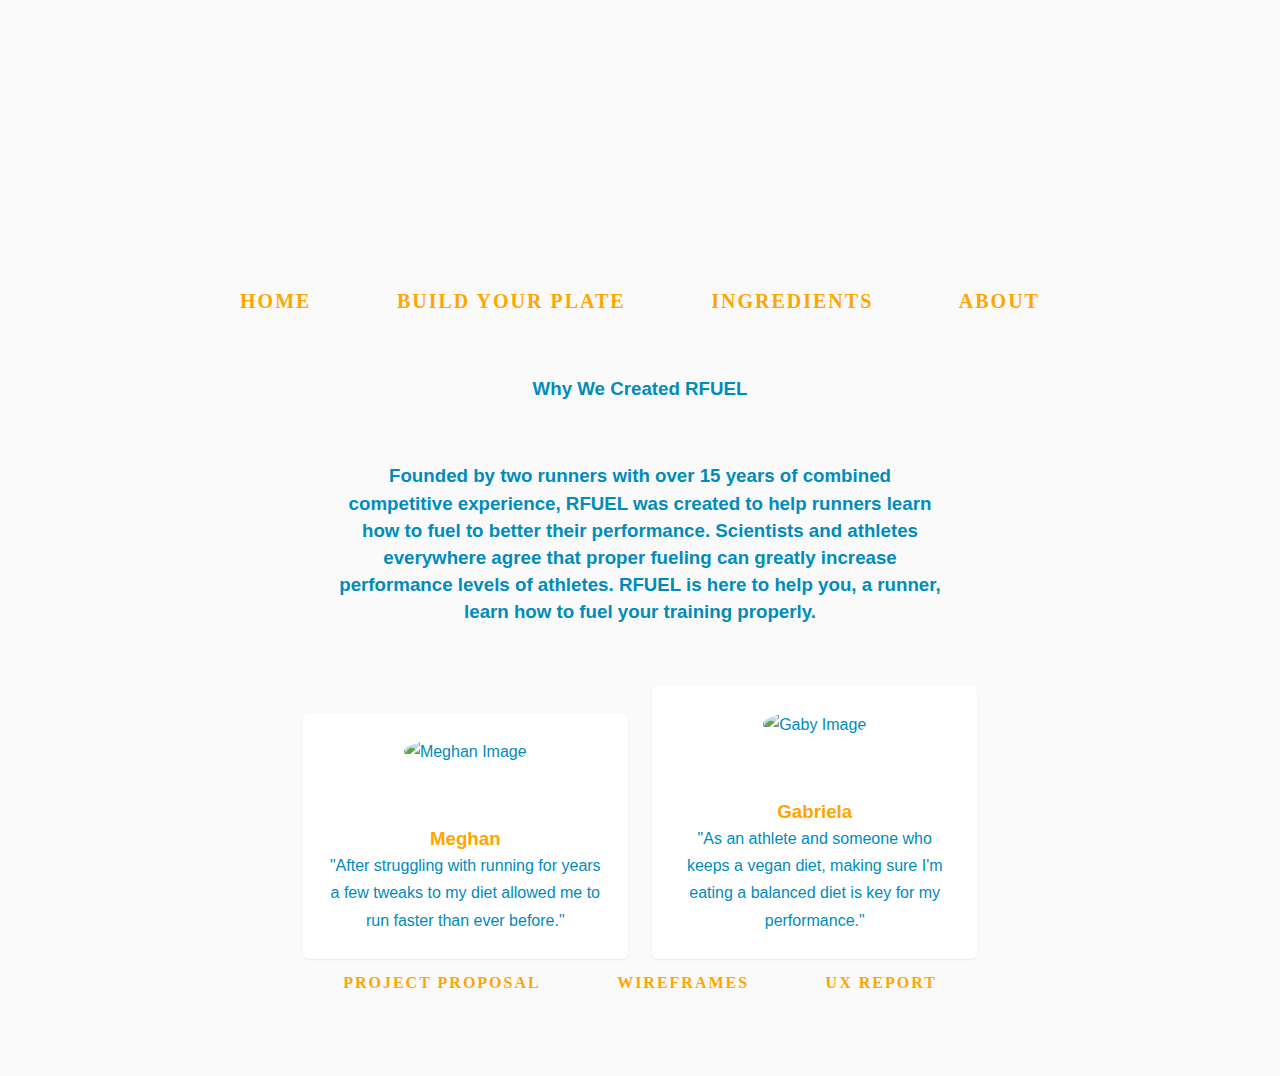
==== about.html @ 37951334 "about page edit" ====
<!DOCTYPE html>
<html lang="en">
  <head>
    <meta charset="UTF-8" />
    <meta http-equiv="X-UA-Compatible" content="IE=edge" />
    <meta name="viewport" content="width=device-width, initial-scale=1.0" />
    <!-- PUT A TITLE IN HERE -->
    <title>Build Your Plate</title>
    <!-- PUT A DESCRIPTION IN HERE -->
    <meta name="buildPlate" content="input information to recieve ideal plate" />
    <!-- LINK TO NORMALIZE (FOR CONSISTENCY) -->
    <link rel="stylesheet" href="styles.normalize.css" />
    <!-- LINK TO ANY FRAMEWORK STYLES HERE-->
    <!-- LINK TO YOUR STYLES -->
    <link rel="stylesheet" href="styles/styles.css" />
    <!-- LINK TO EXTERNAL JS LIBRARIES HERE -->
    <!-- LINK TO YOUR JS HERE. NOTE THE DEFER ATTRIBUTE. -->
    <script src="scripts/scripts.js" defer></script>
  </head>
  <body>

    <!-- YOUR HTML GOES HERE -->

    <div class="container">
    </div>
    <div class="plateImage">
    </div>

    <nav>
        <p style="font-size: 20px; color:#008CBA;">
      
            <p style="font-size: 20px; color:#008CBA;">
              <a href="index.html">Home</a>
              <a href="buildPlate.html">Build Your Plate</a>
              <a href="ingredients.html"> Ingredients</a>
              <a href="about.html">About</a>
              </p>
      </nav>

<h3> Why We Created RFUEL</h3>
<h3> Founded by two runners with over 15 years of combined competitive experience, RFUEL was created to help runners learn how to fuel to better their performance. Scientists and athletes everywhere agree that proper fueling can greatly increase performance levels of athletes. RFUEL is here to help you, a runner, learn how to fuel your training properly.</h3>

<div class="teamcontainer">
  
  <div class="team">
    <div class="member">
      <img src="https://goterriers.com/images/2022/4/28/convery_ttc.png?width=1416&height=797&mode=crop&quality=80&format=jpg" alt="Meghan Image">
      <h3>Meghan </h3>
      <p>"After struggling with running for years a few tweaks to my diet allowed me to run faster than ever before." </p>
      </div>
    </div>
  
  <div class="team">
    <div class="member">
      <img src="https://dbukjj6eu5tsf.cloudfront.net/sidearm.sites/goterriers.com/images/2019/10/9/YiangouWeb2019_1.jpg" alt="Gaby Image">
      <h3>Gabriela</h3>
      <p>"As an athlete and someone who keeps a vegan diet, making sure I'm eating a balanced diet is key for my performance." </p>
      </div>
    </div>

    <p> 
      <a href="https://docs.google.com/document/d/1G2LsTt3u4m5KLVovc_St6q20OM6zf5kCzX5wDco4k_g/edit">Project Proposal</a>
      <a href="https://docs.google.com/document/d/1cxJnnDtwp8xpUKYn1Ax6RIZir9yrFH1qYPeQiR7nO-8/edit ">Wireframes</a>
      <a href="https://docs.google.com/document/d/1POegnqeqo3QrgHIy6LUUNmmpghnx1bd6s7IBHCLi5tg/edit"> UX Report</a>
    </p>
---- styles/styles.css ----
/* ===== YOUR CSS GOES HERE ===== */

a {
    font-family: "Verdana";
    color: orange;
}

.container {
        overflow: hidden;
      }

      .plateImage {
        width:100%;
        height: 300px;
        border-radius: 0 0 100% 100%;
        background-image: url("https://images.indianexpress.com/2021/07/GettyImages-healthy-eating-1200.jpg");
        margin-top: -300px;
        align-content: center;
      }

      div{
          color:#008CBA;

      }

      p{
          color:#008CBA;
          font-family:'Lucida Sans', 'Lucida Sans Regular', 'Lucida Grande', 'Lucida Sans Unicode', Geneva, Verdana, sans-serif;
          ";
      }

      h1{
          margin-top: 60px;
      }
      h3{
          margin-top:60px;
          font-family:'Lucida Sans', 'Lucida Sans Regular', 'Lucida Grande', 'Lucida Sans Unicode', Geneva, Verdana, sans-serif;

      }


      button{
          background-color: orange;
          font-family:'Lucida Sans', 'Lucida Sans Regular', 'Lucida Grande', 'Lucida Sans Unicode', Geneva, Verdana, sans-serif;
      }
      
.a{
    color: orange;
    font-size: 12px;
    font-family:'Lucida Sans', 'Lucida Sans Regular', 'Lucida Grande', 'Lucida Sans Unicode', Geneva, Verdana, sans-serif;
}
body {
    font-family:'Lucida Sans', 'Lucida Sans Regular', 'Lucida Grande', 'Lucida Sans Unicode', Geneva, Verdana, sans-serif;
    font-size: 16px;
    background-color: white;
    color: #008CBA;
    padding-left: 30px;
    padding-right: 30px;
    text-align: center;
    background-color: #fafafa;
  }
  
  #main {
    padding-left: 20em;
    padding-right: 20em;
    background-color: #ffffff;
    border-radius: 0 0 5px 5px;
    font-family:'Lucida Sans', 'Lucida Sans Regular', 'Lucida Grande', 'Lucida Sans Unicode', Geneva, Verdana, sans-serif;
}
  
  h1 {
    font-family:'Lucida Sans', 'Lucida Sans Regular', 'Lucida Grande', 'Lucida Sans Unicode', Geneva, Verdana, sans-serif;
    border-bottom: 3px solid orange;
    color: #008CBA;
    font-size: 30px;
  }  
  .startButton {
    border: none;
    color: white;
    padding: 16px 32px;
    text-align: center;
    text-decoration: none;
    font-family:'Lucida Sans', 'Lucida Sans Regular', 'Lucida Grande', 'Lucida Sans Unicode', Geneva, Verdana, sans-serif;
    display: inline-block;
    font-size: 16px;
    margin: 4px 2px;
    transition-duration: 0.4s;
    cursor: pointer;
  }

  .startButton {
    background-color: white; 
    color: #008CBA; 
    border: 2px solid #008CBA;
  }
  
  .startButton:hover {
    background-color: #008CBA;
    color: white;
  }

  .container1{
    padding-left: 30%;
    padding-right: 30%;
  }

  .buttons {
    display: flex;
    flex-direction: column;
    color: #008CBA;
}

    a {
        padding: 15px 20px;
        font: 13px $button-font;
        font-weight: 700;
        letter-spacing: 2px;
        text-transform: uppercase;
        text-decoration: none;
        text-align: center;
        margin: 1em;
    }

    a:hover {
        box-shadow: 0 4px 8px 0 rgba(0, 0, 0, 0.20), 0 6px 20px 0 rgba(0, 0, 0, 0.20);
    }

.buttons {
color: #008CBA;
border: 5px solid transparent;
transition: .2s ease;
border-radius: 50px;
}

.buttons:hover {
color: #008CBA;
background-color: white;
transform: scale(1.1);
border: 5px solid $blue;
}

.nextButton1 {
    border: none;
    color: white;
    padding: 16px 32px;
    text-align: center;
    text-decoration: none;
    display: inline-block;
    font-size: 16px;
    margin: 4px 2px;
    transition-duration: 0.4s;
    cursor: pointer;
  }

  .nextButton1 {
    background-color: white; 
    color: #008CBA; 
    border: 2px solid #008CBA;
  }
  
  .nextButton1:hover {
    background-color: #008CBA;
    color: white;
  }

  body {
    text-align: center;
    font-family:'Lucida Sans', 'Lucida Sans Regular', 'Lucida Grande', 'Lucida Sans Unicode', Geneva, Verdana, sans-serif;
    color: #008cba;
  }
  
  .cards {
    width: 80%;
    position: relative;
    margin-left: auto;
    margin-right: auto;
    padding-bottom: 200px;
    display: flex;
    flex-direction: row;
    flex-wrap: wrap;
    font-family:'Lucida Sans', 'Lucida Sans Regular', 'Lucida Grande', 'Lucida Sans Unicode', Geneva, Verdana, sans-serif;
    color: #008cba;
    text-align: center;
  }
  
  .card {
    width: 22%;
    position: relative;
    background-color: white;
    margin: 1.13%;
    border-radius: 5px;
    transition: 1s;
    -webkit-transition: 0.5s;
    cursor: pointer;
    flex: 1 1 auto;
    border-color: #008cba;
    border-radius: 0.5em;
    border-style: solid;
  }
  
  .card:hover {
    transform: scale(1.05);
    box-shadow: 10px 10px 15px rgba(0, 0, 0, 0.3);
  }
  
  @media screen and (max-width: 1200px) {
    .card {
      width: 30%;
      margin: 1.6%;
    }
  }
  
  @media screen and (max-width: 800px) {
    .card {
      width: 45%;
      margin: 2.5%;
    }
  }
  
  @media screen and (max-width: 500px) {
    .card {
      width: 98%;
      margin: 2%;
    }
  }
  
  .card_img {
    width: 100%;
    height: 150px;
    position: reltive;
    border-radius: 5px 5px 0px 0px;
    background-size: cover;
    background-position: center center;
    transition: 1s;
    -webkit-transition: 1s;
  }
  
  .card1 {
    background-image: url(https://cdn.britannica.com/17/196817-050-6A15DAC3/vegetables.jpg);
  }
  .card2 {
    background-image: url(https://www.sciencenewsforstudents.org/wp-content/uploads/2019/11/860_protein_explainer.png);
  }
  .card3 {
    background-image: url(https://www.foodbeverageinsider.com/sites/foodbeverageinsider.com/files/styles/article_featured_wide/public/FBI-DM-Grains-1540x800.jpg?itok=7xQ8uq7O);
  }

  html {
    box-sizing: border-box;
  }
  *,
  *:before,
  *:after {
    box-sizing: inherit;
  }
  
  body {
    margin: 0;
    padding: 0;
    font-family:'Lucida Sans', 'Lucida Sans Regular', 'Lucida Grande', 'Lucida Sans Unicode', Geneva, Verdana, sans-serif;
    font-weight: 100;
    line-height: 1.7rem;
      background-color: white;
      color: #008CBA;
      padding-left: 30px;
      padding-right: 30px;
      text-align: center;
      padding-top: 18em;
      background-color: #fafafa;
    );

   } 
  }
  
  body::before {
    content: " ";
    display: block;
    position: absolute;
    top: 0;
    left: 0;
    bottom: 0;
    right: 0;
    z-index: 9999999;
    background-size: 100% 2px, 3px 100%;
    pointer-events: none;
  }
  
  .quiz-container {
    padding: 3rem;
    width: 80%;
    margin: 5rem auto;
    display: flex;
    flex-direction: column;
    background: #ECECEC;
    min-height: 100vh;
    align-items: center;
    justify-content: center;
  }
  .title {
    margin-top: 0;
    margin-bottom: 3rem;
    font-family:'Lucida Sans', 'Lucida Sans Regular', 'Lucida Grande', 'Lucida Sans Unicode', Geneva, Verdana, sans-serif;
    font-weight:bold;
    font-weight: 400;
    font-size: 3rem;
    letter-spacing:4px;
    text-align: center;
    text-transform: uppercase;
    color: orange;
  }
  .question {
    margin: 2rem 0;
    font-size: 1.5rem;
    font-family:'Lucida Sans', 'Lucida Sans Regular', 'Lucida Grande', 'Lucida Sans Unicode', Geneva, Verdana, sans-serif;
    color:#008CBA;
    text-transform:uppercase;
    letter-spacing:1px;
  } 
  .option {
    padding: 1rem;
    color: white;
    background: #008CBA;
    width: 80%;
    border-radius: 5px;
    margin-bottom: 5px;
    transition: all 0.3s;
  }
  .option:hover {
    background: rgba(255, 255, 255, 0.4);
  }
  .option input:checked .option {
    background: orange;
    color: orange;
  }
  .controls > * {
    margin: 1rem;
  }
  button {
    padding: 0.5rem 1.5rem;
    border: none;
    box-shadow: 0 0 0 1px rgba(0, 0, 0, 0.1);
    border-radius: 5px;
    font-weight: 300;
    color: white;
    outline: none;
    transform: scale(0.98);
    transition: all 0.2s;
  }
  button.previous {
    background: orange;
  }
  button.next {
    background: orange;
  }
  button.restart {
    background: orange;
    color: white;
    font-size: 2rem;
    margin-bottom: 1rem;
    transition: all 0.4s;
  }
  
  button:hover,
  button:focus {
    transform: scale(1);
    font-weight: 500;
    box-shadow: 1px 1px 1px rgba(255, 255, 255, 0.5);
  }
  .result {
    display: flex;
    flex-direction: column;
    padding: 2rem;
    justify-content: center;
    align-items: center;
    text-align: center;
    font-size: 2.5rem;
    min-height: 100vh;
  }
  
  .summary {
    font-size: 1rem;
    text-shadow: 1px 1px #ffffff50;
    color: #008CBA;
    border-radius: 5px;
    display: flex;
    flex-direction: column;
    align-items: flex-center;
    padding: 0 2rem;
  }
  .summary h1 {
    align-self: center;
  }

  h3{
      padding-left: 25%;
      padding-right: 25%;
  }

  about.p{
      padding-left: 30%;
      padding-right: 30%;
  }

  .platescolumn {
    float: left;
    width: 33%;
    margin-bottom: 10px;
    padding: 0 8px;
  }
  
  @media screen and (max-width: 650px) {
    .platescolumn {
      width: 100%;
      display: block;
    }
  }
  
  .platescard {
    box-shadow: 0 4px 8px 0 rgba(0, 0, 0, 0.2);
    font-family:'Lucida Sans', 'Lucida Sans Regular', 'Lucida Grande', 'Lucida Sans Unicode', Geneva, Verdana, sans-serif;
}
  
  .platescontainer {
    padding-bottom: 10px;
    font-family:'Lucida Sans', 'Lucida Sans Regular', 'Lucida Grande', 'Lucida Sans Unicode', Geneva, Verdana, sans-serif;
    text-align: center;
  }
  
  .platescontainer::after,
  .row::after {
    content: "";
    clear: both;
    display: table;
  }
  
  h2 {
    color: #008cba;
    font-family:'Lucida Sans', 'Lucida Sans Regular', 'Lucida Grande', 'Lucida Sans Unicode', Geneva, Verdana, sans-serif;
    padding-left: 20%;
    padding-right: 20%; 
  }

  
  .plate1button {
    border: none;
    outline: 0;
    display: inline-block;
    padding: 8px;
    color: white;
    background-color: orange;
    text-align: center;
    font-family:'Lucida Sans', 'Lucida Sans Regular', 'Lucida Grande', 'Lucida Sans Unicode', Geneva, Verdana, sans-serif;
    cursor: pointer;
    width: 100%;
  }
  .plate2button {
    border: none;
    outline: 0;
    display: inline-block;
    padding: 8px;
    color: white;
    background-color: orange;
    text-align: center;
    font-family:'Lucida Sans', 'Lucida Sans Regular', 'Lucida Grande', 'Lucida Sans Unicode', Geneva, Verdana, sans-serif;
    cursor: pointer;
    width: 100%;
  }
  .plate3button {
    border: none;
    outline: 0;
    display: inline-block;
    padding: 8px;
    color: white;
    background-color: orange;
    text-align: center;
    font-family:'Lucida Sans', 'Lucida Sans Regular', 'Lucida Grande', 'Lucida Sans Unicode', Geneva, Verdana, sans-serif;
    cursor: pointer;
    width: 100%;
  }
  
  .button:hover {
    background-color: #555;
  }

.card{
    @media screen and (max-width: 1200px) {
        .card {
          width: 30%;
          margin: 1.6%;
        }
      }
      
      @media screen and (max-width: 800px) {
        .card {
          width: 45%;
          margin: 2.5%;
        }
      }
      
      @media screen and (max-width: 500px) {
        .card {
          width: 98%;
          margin: 2%;
        }
      }
}
  
.card{
    float: left;
    width: 30%;
}

.aboutcard{
    display: inline-block;
    width: 40%;
    height: 60px;
    margin-left: 3px;
     }

/* ===== START WITH GLOBAL STYLES THEN USE MEDIA QUERIES FOR LAYOUT ADJUSTMENTS ===== */
* {
    margin: 0;
    padding: 0;
    box-sizing: border-box;
    text-decoration: none;
    font-family:'Lucida Sans', 'Lucida Sans Regular', 'Lucida Grande', 'Lucida Sans Unicode', Geneva, Verdana, sans-serif;
  }
  
  .teamcontainer {
    margin-top: 50px;
    padding-bottom: 80px;
  }
  
  .teamcontainer .team {
    width: auto;
    display: flex;
    justify-content: center;
    text-align: center;
    flex-wrap: wrap;
    display: inline-block;
  }
  
  .teamcontainer .team .member {
    width: 325px;
    margin: 10px;
    background: #fff;
    border-radius: 6px;
    box-shadow: 0 1px 2px rgba(0, 0, 0, 0.07);
    padding: 25px;
  }
  
  .teamcontainer .team .member img {
    width: 150px;
    border-radius: 60%;
  }
  
  .teamcontainer .team .member h3 {
    color: orange;
  }
.plateimg{
    padding-bottom: 30px;
    margin-bottom: 20px;
}
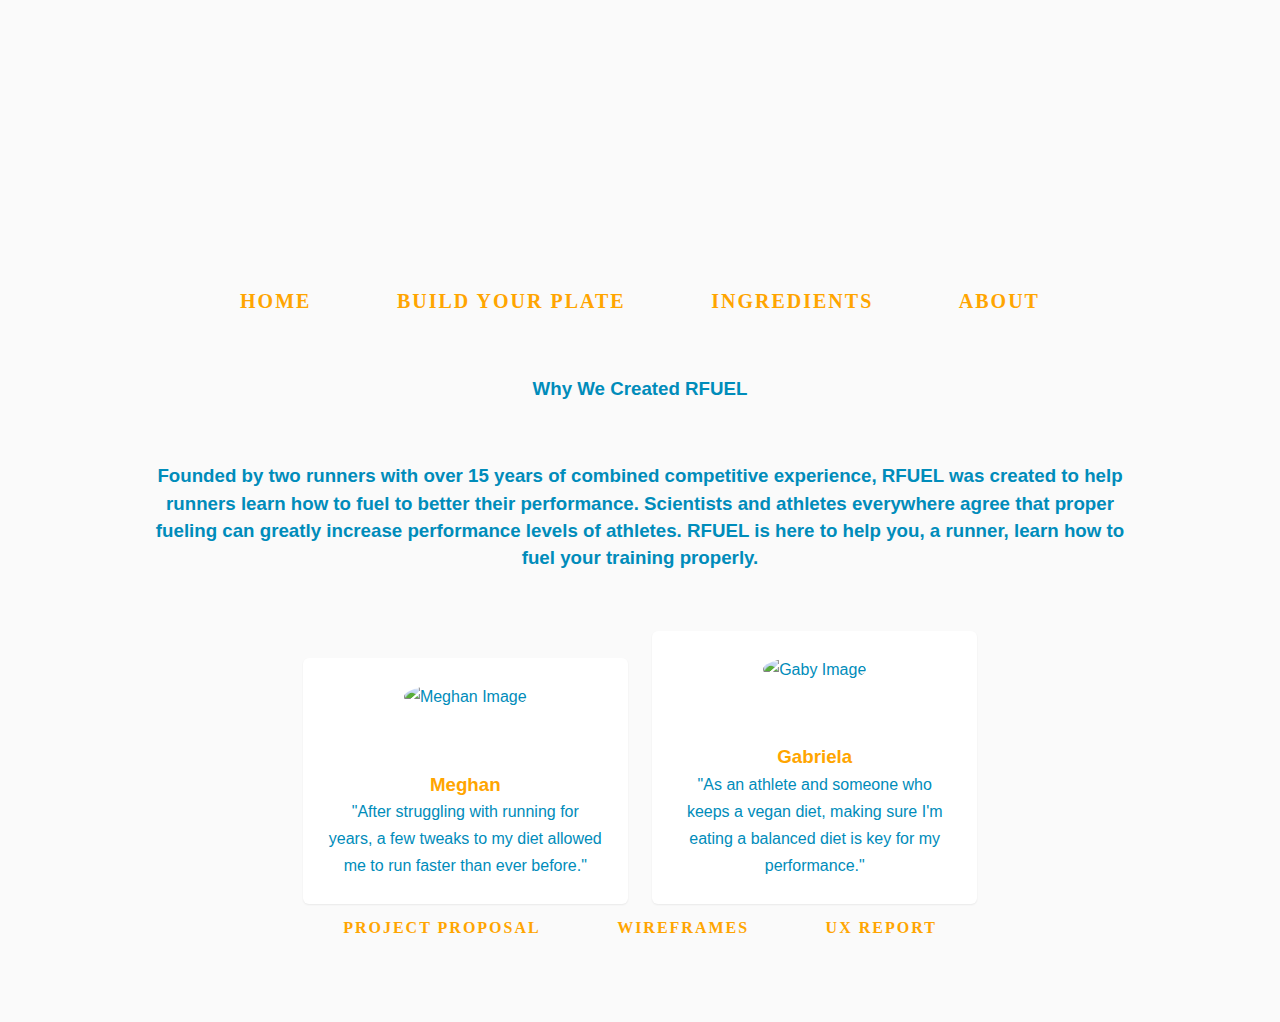
==== commit a6526043: "mobile changes" ====
--- a/about.html
+++ b/about.html
@@ -46,7 +46,7 @@
     <div class="member">
       <img src="https://goterriers.com/images/2022/4/28/convery_ttc.png?width=1416&height=797&mode=crop&quality=80&format=jpg" alt="Meghan Image">
       <h3>Meghan </h3>
-      <p>"After struggling with running for years a few tweaks to my diet allowed me to run faster than ever before." </p>
+      <p>"After struggling with running for years, a few tweaks to my diet allowed me to run faster than ever before." </p>
       </div>
     </div>
   
--- a/styles/styles.css
+++ b/styles/styles.css
@@ -32,10 +32,10 @@
       h1{
           margin-top: 60px;
       }
+
       h3{
           margin-top:60px;
           font-family:'Lucida Sans', 'Lucida Sans Regular', 'Lucida Grande', 'Lucida Sans Unicode', Geneva, Verdana, sans-serif;
-
       }
 
 
@@ -391,9 +391,14 @@
     align-self: center;
   }
 
+  .summary h2 {
+      padding-left: 20%;
+      padding-right: 20%;
+  }
+
   h3{
-      padding-left: 25%;
-      padding-right: 25%;
+      padding-left: 10%;
+      padding-right: 10%;
   }
 
   about.p{
@@ -560,4 +565,14 @@
 .plateimg{
     padding-bottom: 30px;
     margin-bottom: 20px;
+}
+
+@media screen and (max-width: 850px)  {
+    .h3{
+        width: 85%;
+    }
+}
+
+.quiz-container .title {
+    font-size: 35px;
 }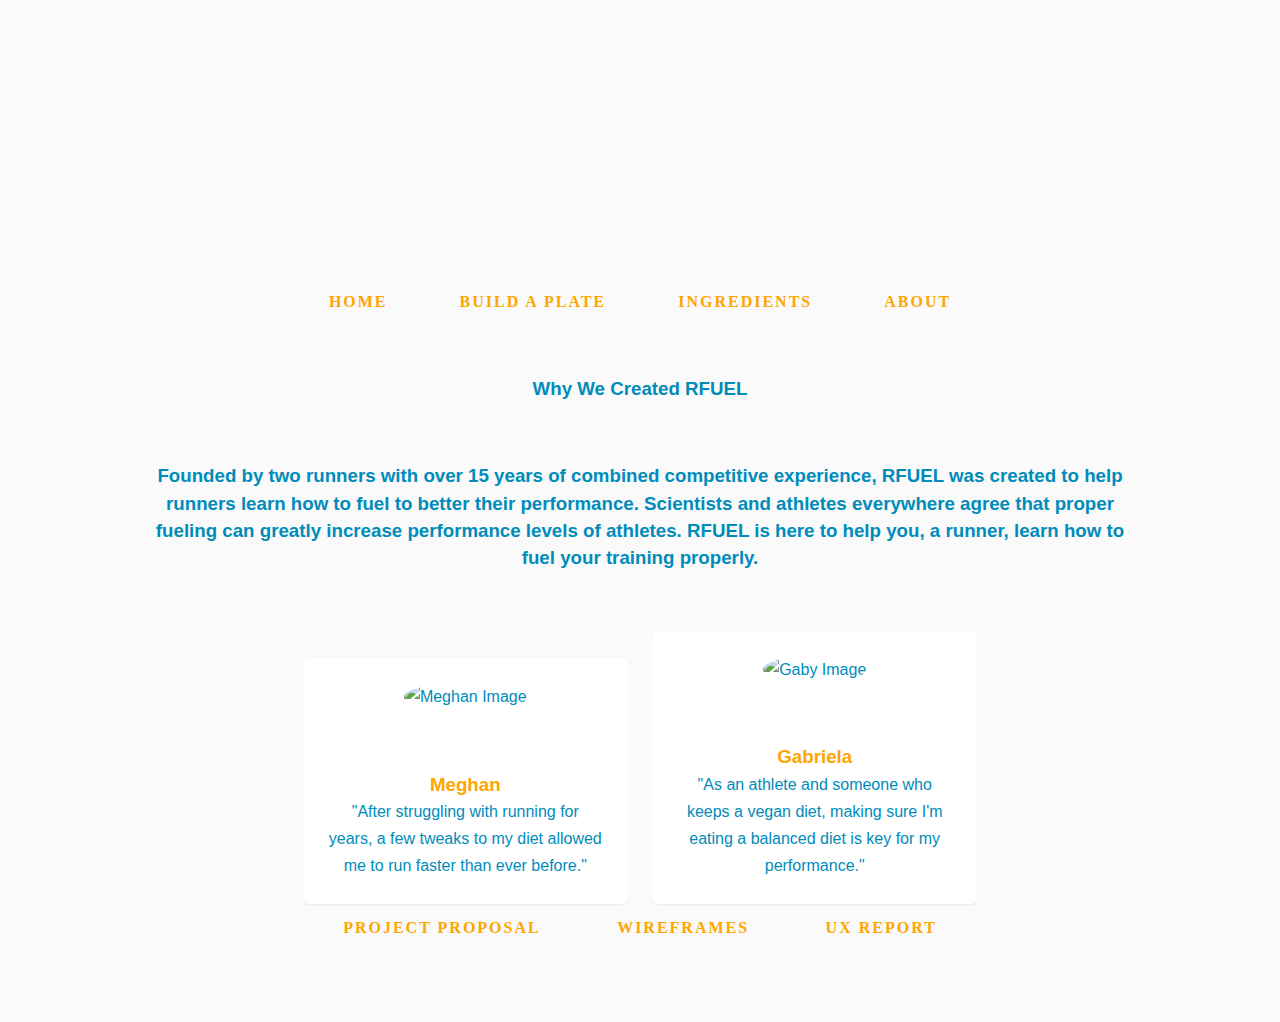
==== commit 5946edba: "Nav bar" ====
--- a/about.html
+++ b/about.html
@@ -26,16 +26,15 @@
     <div class="plateImage">
     </div>
 
-    <nav>
-        <p style="font-size: 20px; color:#008CBA;">
-      
-            <p style="font-size: 20px; color:#008CBA;">
-              <a href="index.html">Home</a>
-              <a href="buildPlate.html">Build Your Plate</a>
-              <a href="ingredients.html"> Ingredients</a>
-              <a href="about.html">About</a>
-              </p>
-      </nav>
+    <header class="navbar">
+      <ul class="navigation">
+        <li><a class="index.html" href="">Home</a></li>
+        <li><a class="buildPlate.html" href="">Build A Plate</a></li>
+        <li><a class="ingredients.html" href="">Ingredients</a></li>
+        <li><a class="about.html" href="">About</a></li>
+      </ul>
+    </header>
+    
 
 <h3> Why We Created RFUEL</h3>
 <h3> Founded by two runners with over 15 years of combined competitive experience, RFUEL was created to help runners learn how to fuel to better their performance. Scientists and athletes everywhere agree that proper fueling can greatly increase performance levels of athletes. RFUEL is here to help you, a runner, learn how to fuel your training properly.</h3>
--- a/styles/styles.css
+++ b/styles/styles.css
@@ -4,6 +4,41 @@
     font-family: "Verdana";
     color: orange;
 }
+* {
+    padding: 0;
+    margin: 0;
+    box-sizing: border-box;
+  }
+.navigation {
+    width: 100%;
+    height: 10%;
+    display: flex;
+    list-style: none;
+    align-items: center;
+    justify-content: center;
+    z-index: 100;
+  
+  }
+  
+  .navigation .li {
+    width: 25%;
+    height: 10%;
+    display: flex;
+    justify-content: center;
+    align-items: center;
+    z-index: 100;
+  }
+  .navbar {
+    z-index: 100;
+    display:flex;
+    width: 100%;
+    height: 5%;
+  }
+  
+  .navigation .li .a {
+    text-decoration: none;
+    color: currentColor;
+  }
 
 .container {
         overflow: hidden;
@@ -396,6 +431,13 @@
       padding-right: 20%;
   }
 
+  .summary .h2{
+    @media screen and (max-width: 800px) {
+        padding-left: 5%;
+        padding-right: 5%;
+  } 
+}
+
   h3{
       padding-left: 10%;
       padding-right: 10%;
@@ -575,4 +617,30 @@
 
 .quiz-container .title {
     font-size: 35px;
-}+}
+
+.ingredientcards{
+    @media screen and (max-width: 1200px) {
+        .card {
+          width: 30%;
+          margin: 1.6%;
+        }
+      }
+      
+      @media screen and (max-width: 800px) {
+        .card {
+          width: 45%;
+          margin: 2.5%;
+        }
+      }
+      
+      @media screen and (max-width: 500px) {
+        .card {
+          width: 98%;
+          margin: 2%;
+        }
+      }
+      .ingredientcards{
+        float: left;
+        width: 30%;
+    }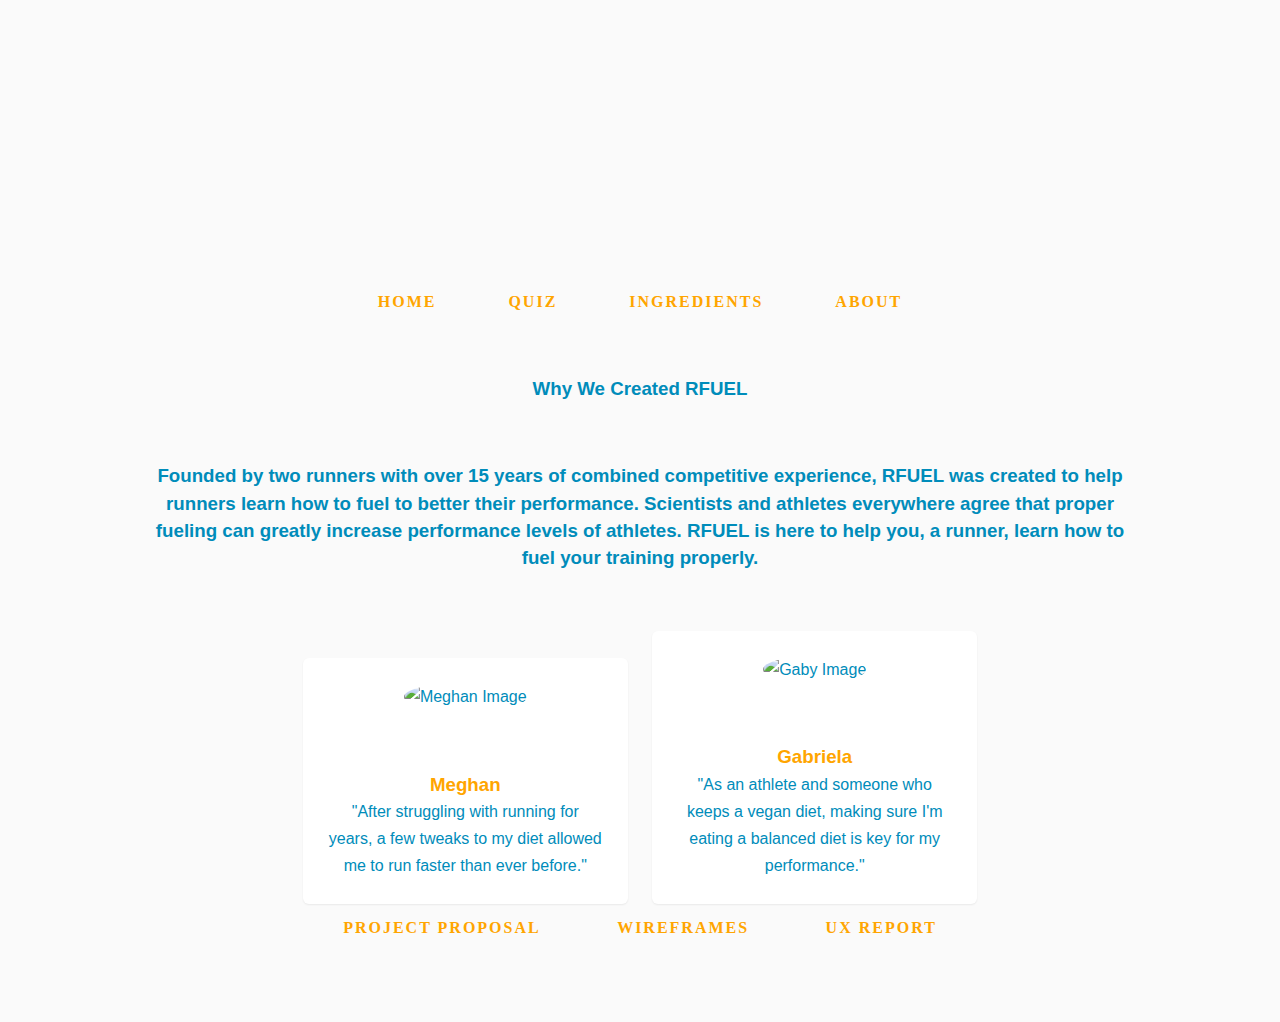
==== commit 838b24b8: "nav bar change" ====
--- a/about.html
+++ b/about.html
@@ -28,10 +28,10 @@
 
     <header class="navbar">
       <ul class="navigation">
-        <li><a class="index.html" href="">Home</a></li>
-        <li><a class="buildPlate.html" href="">Build A Plate</a></li>
-        <li><a class="ingredients.html" href="">Ingredients</a></li>
-        <li><a class="about.html" href="">About</a></li>
+        <li><a class="home" href="index.html">Home</a></li>
+        <li><a class="buildPlate" href="buildPlate.html">Quiz</a></li>
+        <li><a class="ingredients" href="ingredients.html">Ingredients</a></li>
+        <li><a class="about" href="about.html">About</a></li>
       </ul>
     </header>
     
--- a/styles/styles.css
+++ b/styles/styles.css
@@ -28,6 +28,13 @@
     align-items: center;
     z-index: 100;
   }
+
+  @media screen and (max-width: 600px) {
+    .header {
+      font-size: 15px;
+    }
+  }
+
   .navbar {
     z-index: 100;
     display:flex;
@@ -461,6 +468,13 @@
       display: block;
     }
   }
+
+  @media screen and (max-width: 650px) {
+    .card {
+      width: 100%;
+      display: block;
+    }
+  }
   
   .platescard {
     box-shadow: 0 4px 8px 0 rgba(0, 0, 0, 0.2);
@@ -628,19 +642,16 @@
       }
       
       @media screen and (max-width: 800px) {
-        .card {
+        .ingredientcards {
           width: 45%;
           margin: 2.5%;
         }
       }
       
       @media screen and (max-width: 500px) {
-        .card {
+        .ingredientcards {
           width: 98%;
           margin: 2%;
         }
       }
-      .ingredientcards{
-        float: left;
-        width: 30%;
-    }+
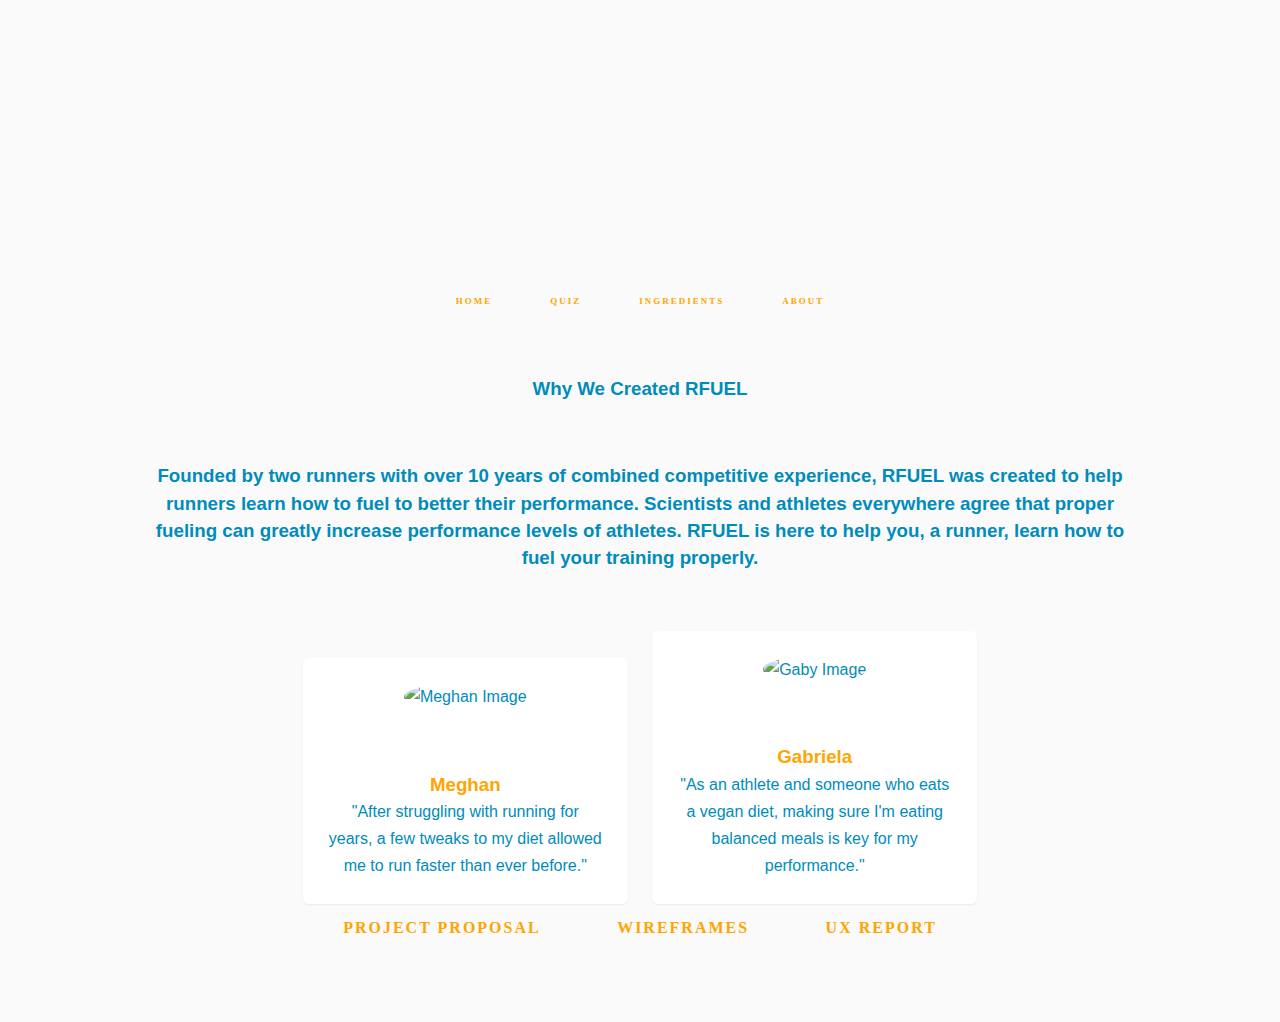
==== commit 18b8b945: "spelling change" ====
--- a/about.html
+++ b/about.html
@@ -37,7 +37,7 @@
     
 
 <h3> Why We Created RFUEL</h3>
-<h3> Founded by two runners with over 15 years of combined competitive experience, RFUEL was created to help runners learn how to fuel to better their performance. Scientists and athletes everywhere agree that proper fueling can greatly increase performance levels of athletes. RFUEL is here to help you, a runner, learn how to fuel your training properly.</h3>
+<h3> Founded by two runners with over 10 years of combined competitive experience, RFUEL was created to help runners learn how to fuel to better their performance. Scientists and athletes everywhere agree that proper fueling can greatly increase performance levels of athletes. RFUEL is here to help you, a runner, learn how to fuel your training properly.</h3>
 
 <div class="teamcontainer">
   
@@ -53,7 +53,7 @@
     <div class="member">
       <img src="https://dbukjj6eu5tsf.cloudfront.net/sidearm.sites/goterriers.com/images/2019/10/9/YiangouWeb2019_1.jpg" alt="Gaby Image">
       <h3>Gabriela</h3>
-      <p>"As an athlete and someone who keeps a vegan diet, making sure I'm eating a balanced diet is key for my performance." </p>
+      <p>"As an athlete and someone who eats a vegan diet, making sure I'm eating balanced meals is key for my performance." </p>
       </div>
     </div>
 
--- a/styles/styles.css
+++ b/styles/styles.css
@@ -29,17 +29,20 @@
     z-index: 100;
   }
 
+
   @media screen and (max-width: 600px) {
-    .header {
-      font-size: 15px;
-    }
-  }
+    .navbar {
+      font-size: 8px;
+    }
+  }
+
 
   .navbar {
     z-index: 100;
     display:flex;
     width: 100%;
     height: 5%;
+    font-size: 9px;
   }
   
   .navigation .li .a {
@@ -250,16 +253,9 @@
       width: 30%;
       margin: 1.6%;
     }
-  }
+}
   
   @media screen and (max-width: 800px) {
-    .card {
-      width: 45%;
-      margin: 2.5%;
-    }
-  }
-  
-  @media screen and (max-width: 500px) {
     .card {
       width: 98%;
       margin: 2%;
@@ -328,7 +324,6 @@
   }
   
   .quiz-container {
-    padding: 3rem;
     width: 80%;
     margin: 5rem auto;
     display: flex;
@@ -438,13 +433,6 @@
       padding-right: 20%;
   }
 
-  .summary .h2{
-    @media screen and (max-width: 800px) {
-        padding-left: 5%;
-        padding-right: 5%;
-  } 
-}
-
   h3{
       padding-left: 10%;
       padding-right: 10%;
@@ -461,7 +449,14 @@
     margin-bottom: 10px;
     padding: 0 8px;
   }
-  
+
+  @media screen and (max-width: 750px) {
+    .summary .h2 {
+      padding-left: 10%;
+      padding-right: 10%;
+    }
+  }
+
   @media screen and (max-width: 650px) {
     .platescolumn {
       width: 100%;
@@ -543,29 +538,7 @@
     background-color: #555;
   }
 
-.card{
-    @media screen and (max-width: 1200px) {
-        .card {
-          width: 30%;
-          margin: 1.6%;
-        }
-      }
-      
-      @media screen and (max-width: 800px) {
-        .card {
-          width: 45%;
-          margin: 2.5%;
-        }
-      }
-      
-      @media screen and (max-width: 500px) {
-        .card {
-          width: 98%;
-          margin: 2%;
-        }
-      }
-}
-  
+
 .card{
     float: left;
     width: 30%;
@@ -631,27 +604,4 @@
 
 .quiz-container .title {
     font-size: 35px;
-}
-
-.ingredientcards{
-    @media screen and (max-width: 1200px) {
-        .card {
-          width: 30%;
-          margin: 1.6%;
-        }
-      }
-      
-      @media screen and (max-width: 800px) {
-        .ingredientcards {
-          width: 45%;
-          margin: 2.5%;
-        }
-      }
-      
-      @media screen and (max-width: 500px) {
-        .ingredientcards {
-          width: 98%;
-          margin: 2%;
-        }
-      }
-
+}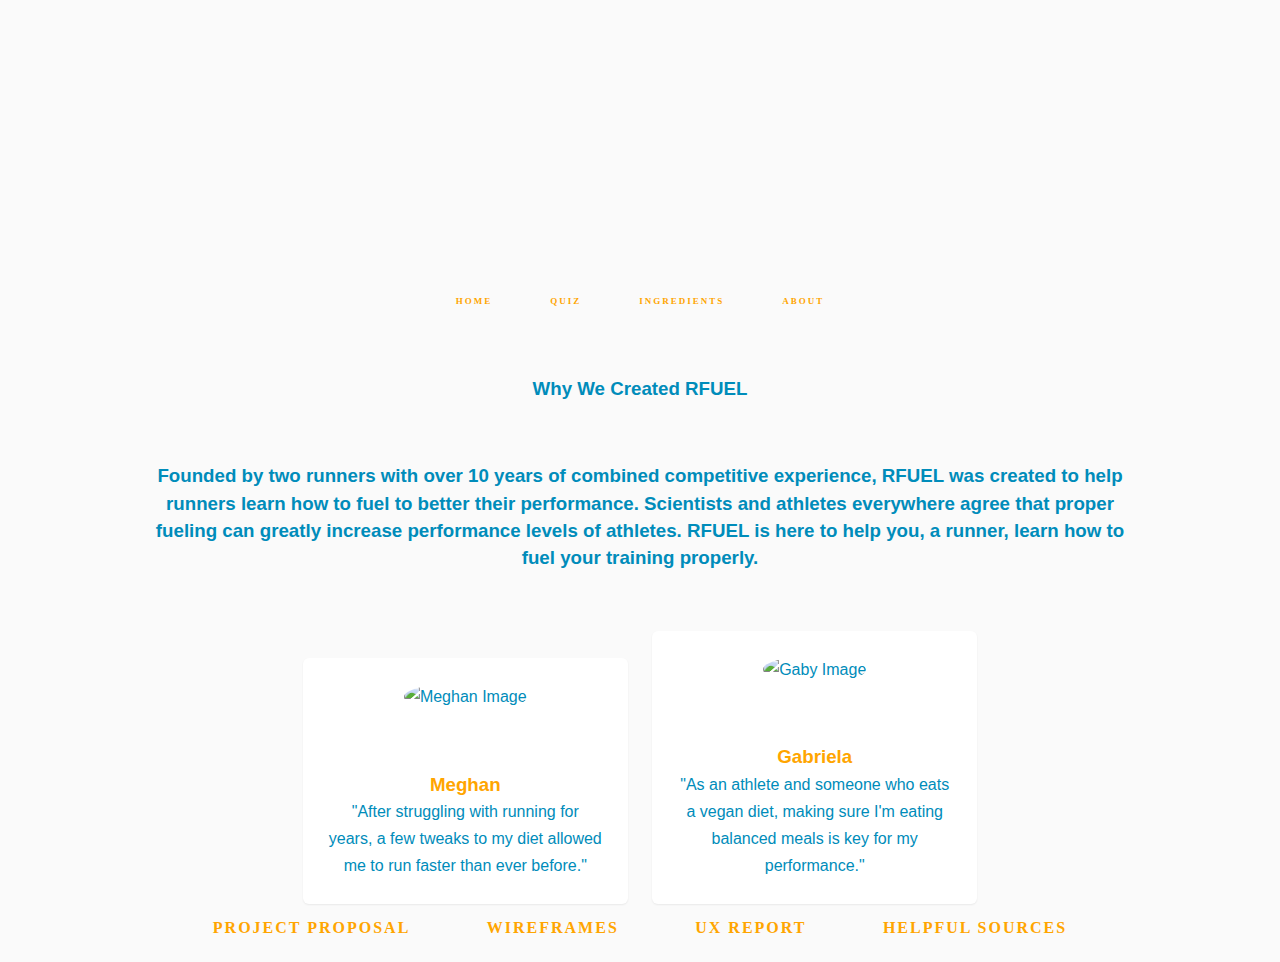
==== commit 39588073: "new changes" ====
--- a/about.html
+++ b/about.html
@@ -61,4 +61,5 @@
       <a href="https://docs.google.com/document/d/1G2LsTt3u4m5KLVovc_St6q20OM6zf5kCzX5wDco4k_g/edit">Project Proposal</a>
       <a href="https://docs.google.com/document/d/1cxJnnDtwp8xpUKYn1Ax6RIZir9yrFH1qYPeQiR7nO-8/edit ">Wireframes</a>
       <a href="https://docs.google.com/document/d/1POegnqeqo3QrgHIy6LUUNmmpghnx1bd6s7IBHCLi5tg/edit"> UX Report</a>
+      <a href="https://docs.google.com/document/d/15VH0qqgJWd7U469i8l-nryPEzWbBqHzsKFAsW-me-WA/edit"> Helpful Sources</a>
     </p>--- a/styles/styles.css
+++ b/styles/styles.css
@@ -74,9 +74,6 @@
           ";
       }
 
-      h1{
-          margin-top: 60px;
-      }
 
       h3{
           margin-top:60px;
@@ -118,7 +115,11 @@
     border-bottom: 3px solid orange;
     color: #008CBA;
     font-size: 30px;
+    padding-top:20px;
+    padding-bottom: 5px;
+
   }  
+
   .startButton {
     border: none;
     color: white;
@@ -494,6 +495,7 @@
     font-family:'Lucida Sans', 'Lucida Sans Regular', 'Lucida Grande', 'Lucida Sans Unicode', Geneva, Verdana, sans-serif;
     padding-left: 20%;
     padding-right: 20%; 
+    padding-top: 5px;
   }
 
   
@@ -562,9 +564,9 @@
   
   .teamcontainer {
     margin-top: 50px;
-    padding-bottom: 80px;
-  }
-  
+    padding-bottom: 20px;
+  }
+
   .teamcontainer .team {
     width: auto;
     display: flex;
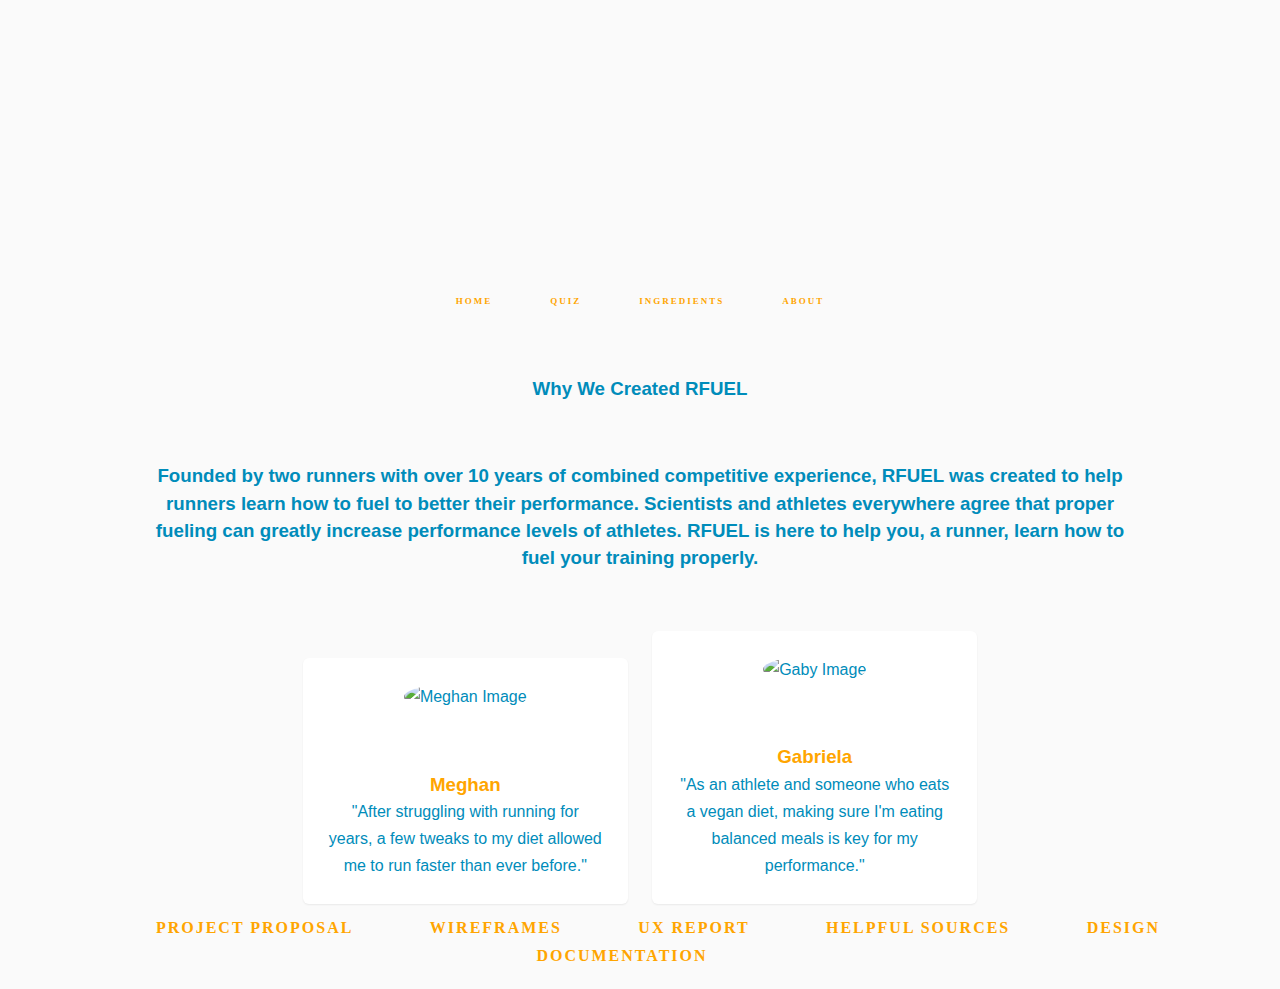
==== commit 1a9cad80: "adding sources" ====
--- a/about.html
+++ b/about.html
@@ -62,4 +62,5 @@
       <a href="https://docs.google.com/document/d/1cxJnnDtwp8xpUKYn1Ax6RIZir9yrFH1qYPeQiR7nO-8/edit ">Wireframes</a>
       <a href="https://docs.google.com/document/d/1POegnqeqo3QrgHIy6LUUNmmpghnx1bd6s7IBHCLi5tg/edit"> UX Report</a>
       <a href="https://docs.google.com/document/d/15VH0qqgJWd7U469i8l-nryPEzWbBqHzsKFAsW-me-WA/edit"> Helpful Sources</a>
+      <a href="https://docs.google.com/document/d/1SeKDSfpOGY47hAFEckyQrvwNxXuR7OMWPa5X65BCQPs/edit"> Design Documentation</a>
     </p>